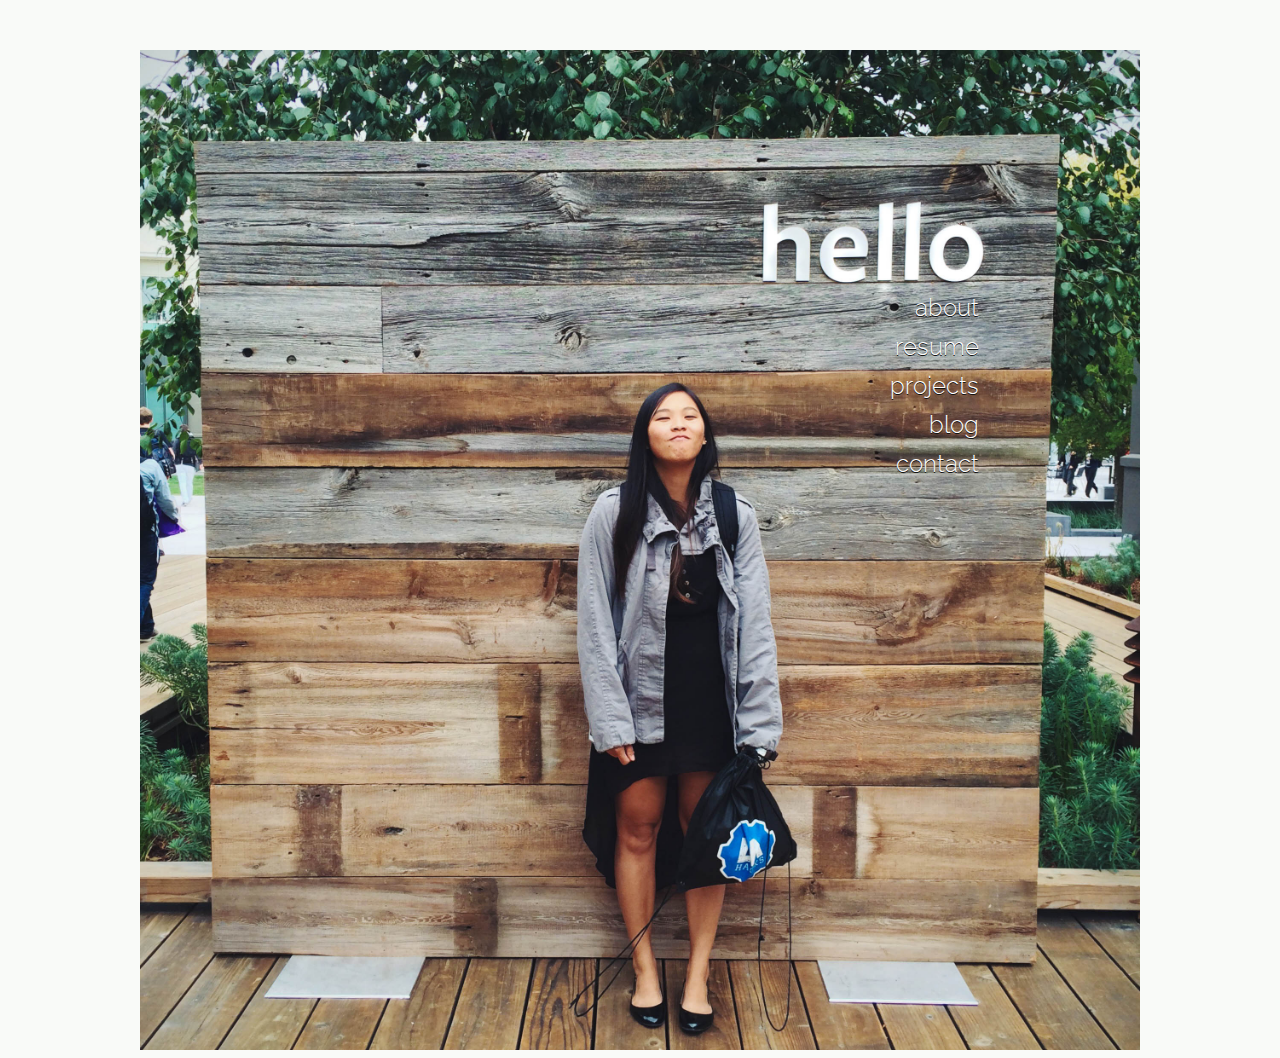
==== index.html @ b7ef4003 "more stuff to about page and some styling" ====
<!DOCTYPE html>
<html>
<head>
  <meta charset="utf-8">
  <title>Jessica Liang</title>
  <script type="text/javascript" src="miley.js"></script>
  <link rel="stylesheet" type="text/css" href="home.css">
  <link href='http://fonts.googleapis.com/css?family=Raleway:200,300' rel='stylesheet' type='text/css'>
</head>
<body>
	<div id="photo">
		<ul>
			<li><div><a href="about.html">about</a></div></li>
			<li><div><a href="resume.html">resume</a></div></li>
			<li><div><a href="projects.html">projects</a></div></li>
			<li><div><a href="https://jessliang.tumblr.com">blog</a></div></li>
			<li><div><a href="contact.html">contact</a></div></li>
		</ul>
	</div>
</body>
</html>
---- home.css ----
body {
	background-color: rgb(249, 250, 248);
}

#photo {
	background-image: url('img/new.jpg');
	width: 1000px;
	height: 1000px;
	text-align: right;
	margin: auto;
	margin-top: 50px;
	position: relative;
	background-size: 100%;
	top: 50%;
}

#photo ul {
	padding-top: 233px;
	padding-right: 155px;
	font-family: 'Raleway', sans-serif;
	font-weight: 300;
	list-style-type: none;
}

#photo ul li {
	font-size: 24px;
	padding-top: 10px;
	text-shadow: 0px 1px rgb(18, 18, 18);
}

#photo ul li div {
	padding-right: 6px;
	display: inline-block;
}

#photo ul li div:hover {
	border-right: 3px solid rgb(162, 240, 172);
}

a:hover {
	color: rgb(162, 240, 172);
}

a {
	text-decoration:none;
	color: white;
}
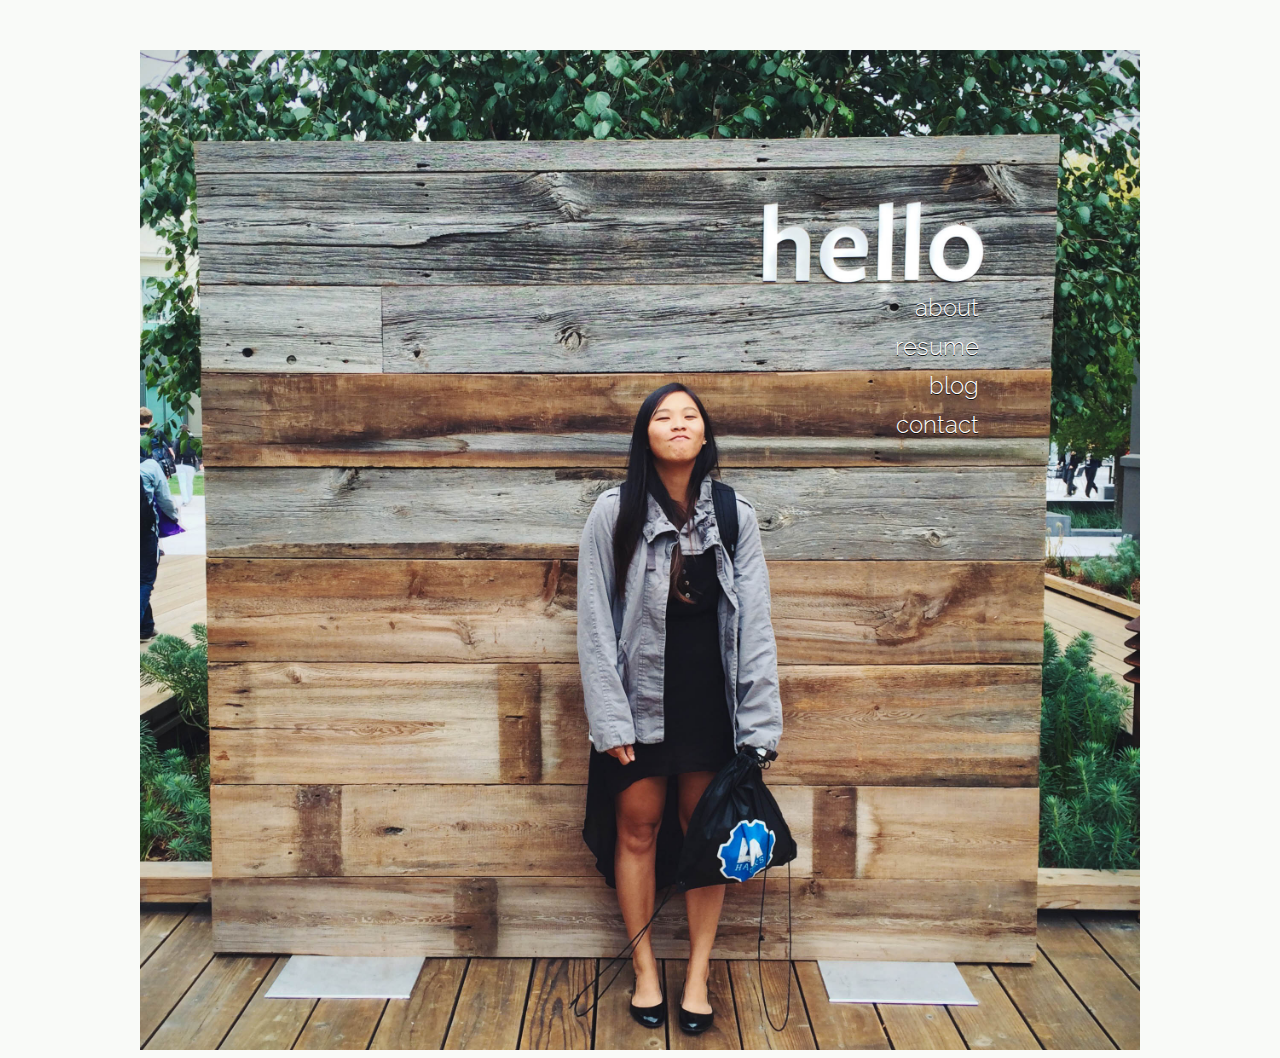
==== commit e00efaff: "uploaded resume" ====
--- a/index.html
+++ b/index.html
@@ -12,8 +12,7 @@
 		<ul>
 			<li><div><a href="about.html">about</a></div></li>
 			<li><div><a href="resume.html">resume</a></div></li>
-			<li><div><a href="projects.html">projects</a></div></li>
-			<li><div><a href="https://jessliang.tumblr.com">blog</a></div></li>
+			<li><div><a href="http://jessliang.tumblr.com">blog</a></div></li>
 			<li><div><a href="contact.html">contact</a></div></li>
 		</ul>
 	</div>
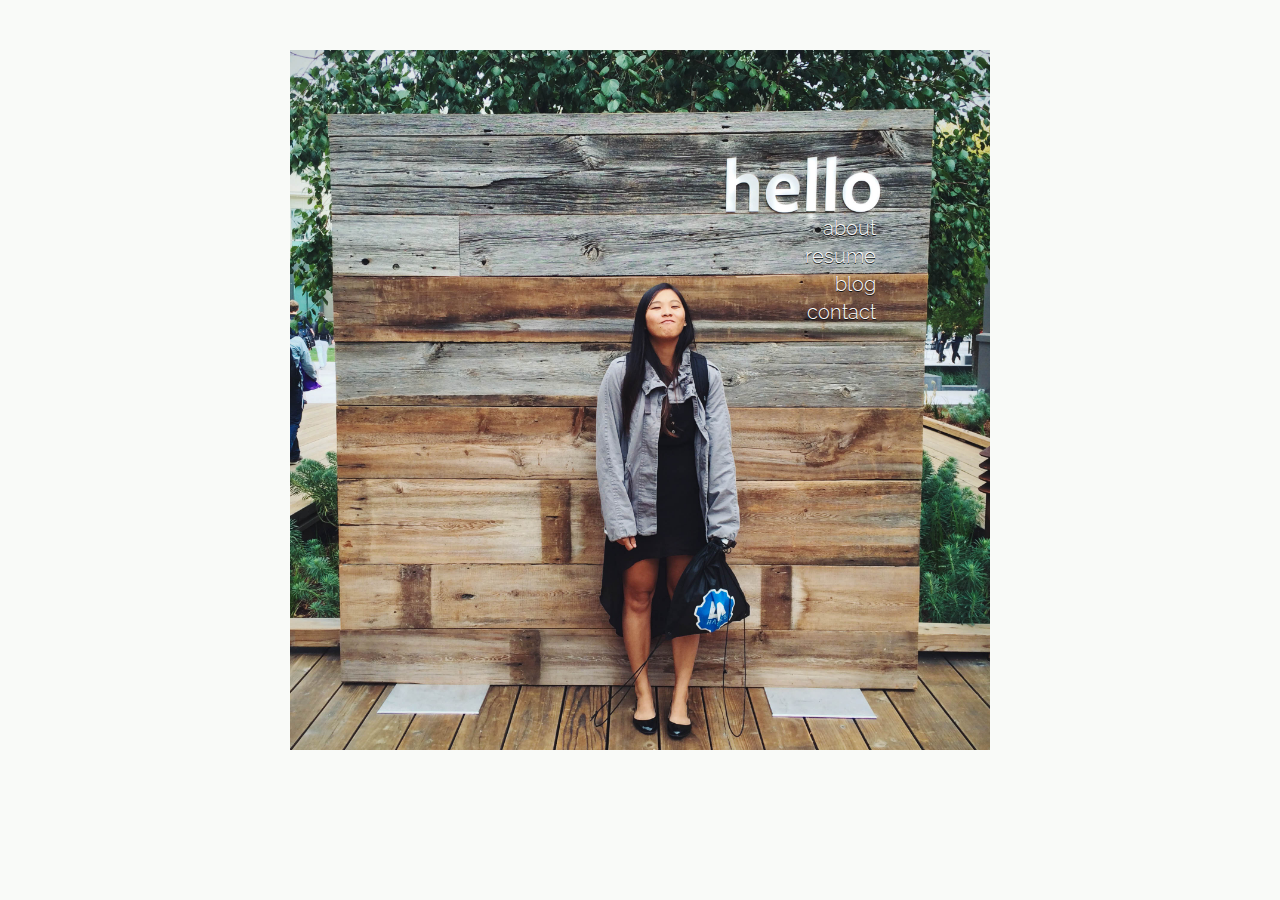
==== commit e490b4f3: "added contact page and made the homepage image smaller" ====
--- a/index.html
+++ b/index.html
@@ -3,15 +3,14 @@
 <head>
   <meta charset="utf-8">
   <title>Jessica Liang</title>
-  <script type="text/javascript" src="miley.js"></script>
   <link rel="stylesheet" type="text/css" href="home.css">
   <link href='http://fonts.googleapis.com/css?family=Raleway:200,300' rel='stylesheet' type='text/css'>
 </head>
 <body>
 	<div id="photo">
-		<ul>
+		<ul id="options">
 			<li><div><a href="about.html">about</a></div></li>
-			<li><div><a href="resume.html">resume</a></div></li>
+			<li><div><a href="Jessica_Liang_Resume.pdf">resume</a></div></li>
 			<li><div><a href="http://jessliang.tumblr.com">blog</a></div></li>
 			<li><div><a href="contact.html">contact</a></div></li>
 		</ul>
--- a/home.css
+++ b/home.css
@@ -4,8 +4,8 @@
 
 #photo {
 	background-image: url('img/new.jpg');
-	width: 1000px;
-	height: 1000px;
+	width: 700px;
+	height: 700px;
 	text-align: right;
 	margin: auto;
 	margin-top: 50px;
@@ -15,16 +15,16 @@
 }
 
 #photo ul {
-	padding-top: 233px;
-	padding-right: 155px;
+	padding-top: 162px;
+	padding-right: 108px;
 	font-family: 'Raleway', sans-serif;
 	font-weight: 300;
 	list-style-type: none;
 }
 
 #photo ul li {
-	font-size: 24px;
-	padding-top: 10px;
+	font-size: 20px;
+	padding-top: 4px;
 	text-shadow: 0px 1px rgb(18, 18, 18);
 }
 
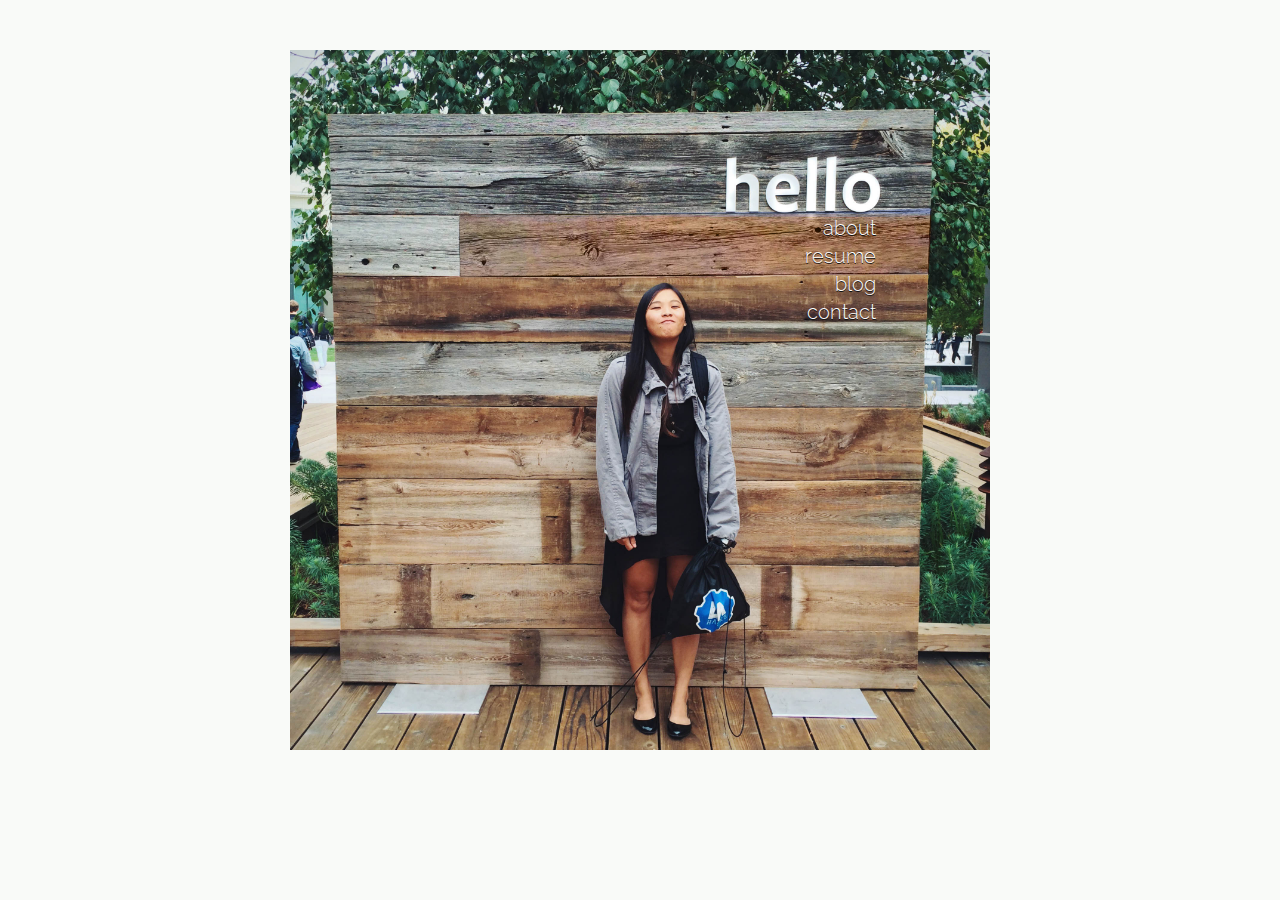
==== commit 05c8ed17: "changed description and changed some a tags" ====
--- a/index.html
+++ b/index.html
@@ -3,6 +3,7 @@
 <head>
   <meta charset="utf-8">
   <title>Jessica Liang</title>
+  <meta name="description" content="Hi I'm Jessica"/>
   <link rel="stylesheet" type="text/css" href="home.css">
   <link href='http://fonts.googleapis.com/css?family=Raleway:200,300' rel='stylesheet' type='text/css'>
 </head>
--- a/home.css
+++ b/home.css
@@ -3,7 +3,7 @@
 }
 
 #photo {
-	background-image: url('img/new.jpg');
+	background-image: url('img/hello.jpg');
 	width: 700px;
 	height: 700px;
 	text-align: right;
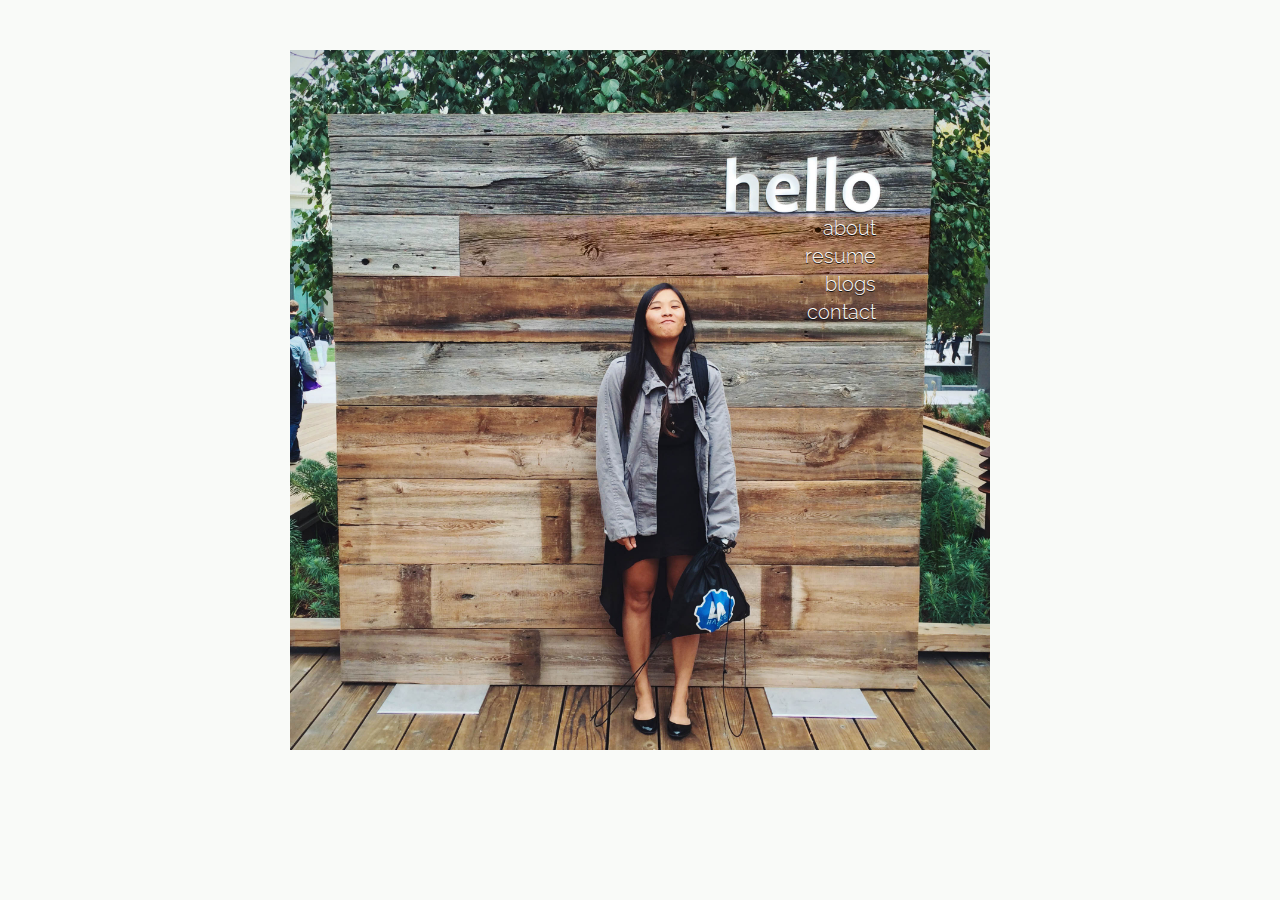
==== commit 6e17fc3f: "adding a blogs page" ====
--- a/index.html
+++ b/index.html
@@ -12,9 +12,19 @@
 		<ul id="options">
 			<li><div><a href="about.html">about</a></div></li>
 			<li><div><a href="Jessica_Liang_Resume.pdf">resume</a></div></li>
-			<li><div><a href="http://jessliang.tumblr.com">blog</a></div></li>
+			<li><div><a href="blogs.html">blogs</a></div></li>
 			<li><div><a href="contact.html">contact</a></div></li>
 		</ul>
 	</div>
 </body>
 </html>
+<script>
+  (function(i,s,o,g,r,a,m){i['GoogleAnalyticsObject']=r;i[r]=i[r]||function(){
+  (i[r].q=i[r].q||[]).push(arguments)},i[r].l=1*new Date();a=s.createElement(o),
+  m=s.getElementsByTagName(o)[0];a.async=1;a.src=g;m.parentNode.insertBefore(a,m)
+  })(window,document,'script','//www.google-analytics.com/analytics.js','ga');
+
+  ga('create', 'UA-57081431-1', 'auto');
+  ga('send', 'pageview');
+
+</script>
--- a/home.css
+++ b/home.css
@@ -4,6 +4,7 @@
 
 #photo {
 	background-image: url('img/hello.jpg');
+	background-color: rgb(208, 208, 208);
 	width: 700px;
 	height: 700px;
 	text-align: right;
